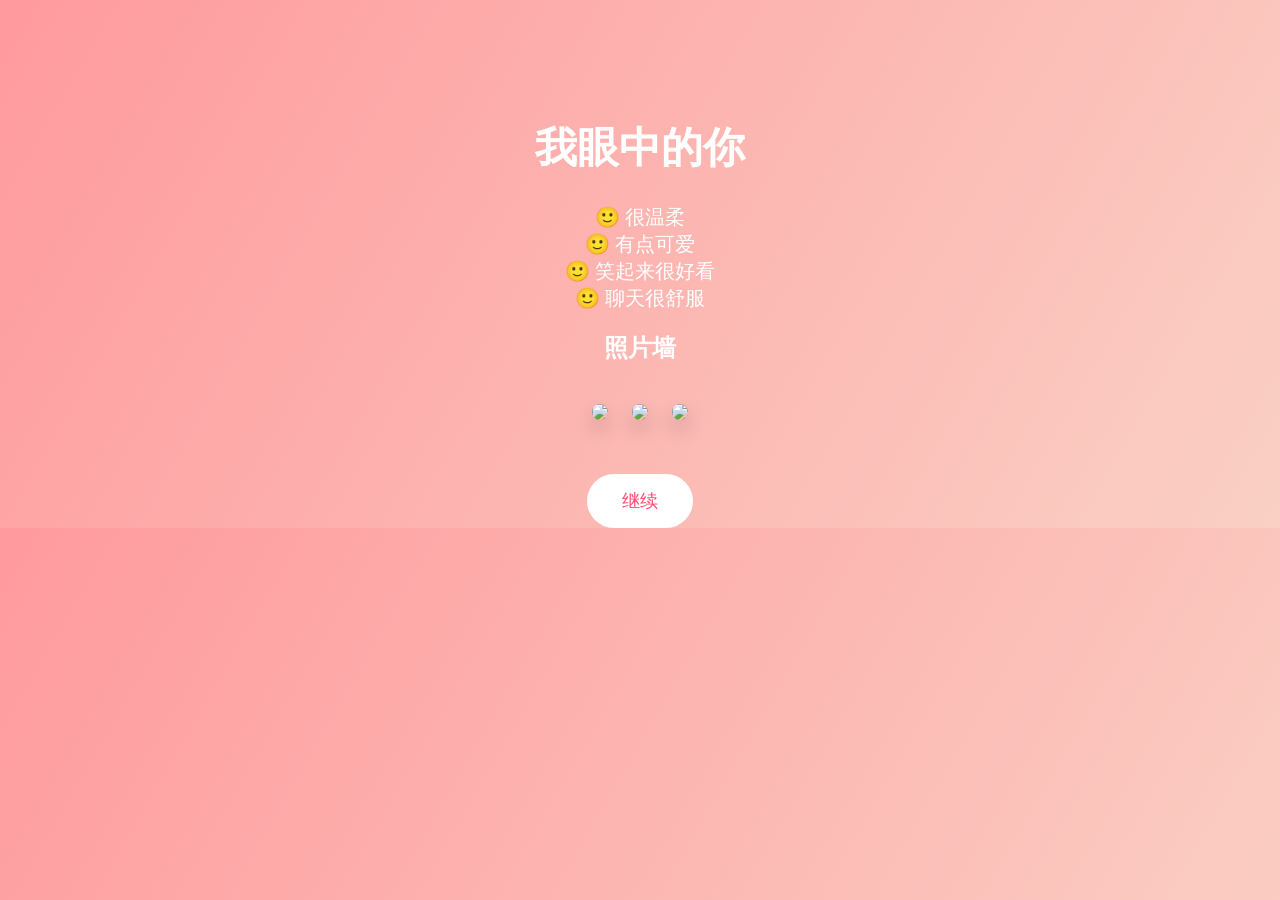
==== story.html @ 74b913af "Add files via upload" ====
<!DOCTYPE html>
<html lang="zh">

<head>

<meta charset="UTF-8">
<meta name="viewport" content="width=device-width, initial-scale=1.0">

<title>我眼中的你</title>

<link rel="stylesheet" href="css/style.css">

</head>

<body>

<div class="container">

<h1>我眼中的你</h1>

<ul class="list">

<li>🙂 很温柔</li>
<li>🙂 有点可爱</li>
<li>🙂 笑起来很好看</li>
<li>🙂 聊天很舒服</li>

</ul>

<h2>照片墙</h2>

<div class="photos">

<img src="photos/photo1.jpg">
<img src="photos/photo2.jpg">
<img src="photos/photo3.jpg">

</div>

<a class="btn" href="future.html">继续</a>

</div>

</body>
</html>
---- css/style.css ----
body{

margin:0;
padding:0;
font-family:"Microsoft YaHei";
text-align:center;
background:linear-gradient(120deg,#ff9a9e,#fad0c4);
color:white;

}

.container{

width:80%;
margin:auto;
margin-top:120px;

}

h1{

font-size:42px;

}

.btn{

display:inline-block;
margin-top:40px;
padding:15px 35px;
background:white;
color:#ff4b6e;
text-decoration:none;
border-radius:30px;
font-size:18px;
transition:0.3s;

}

.btn:hover{

transform:scale(1.1);

}

.photos{

margin-top:30px;

}

.photos img{

width:220px;
margin:10px;
border-radius:12px;
box-shadow:0 10px 20px rgba(0,0,0,0.2);

}

.list{

list-style:none;
padding:0;
font-size:20px;

}

.todo{

font-size:22px;
margin-top:30px;

}

.text{

font-size:20px;
line-height:1.8;

}

canvas{

position:fixed;
top:0;
left:0;
z-index:-1;

}
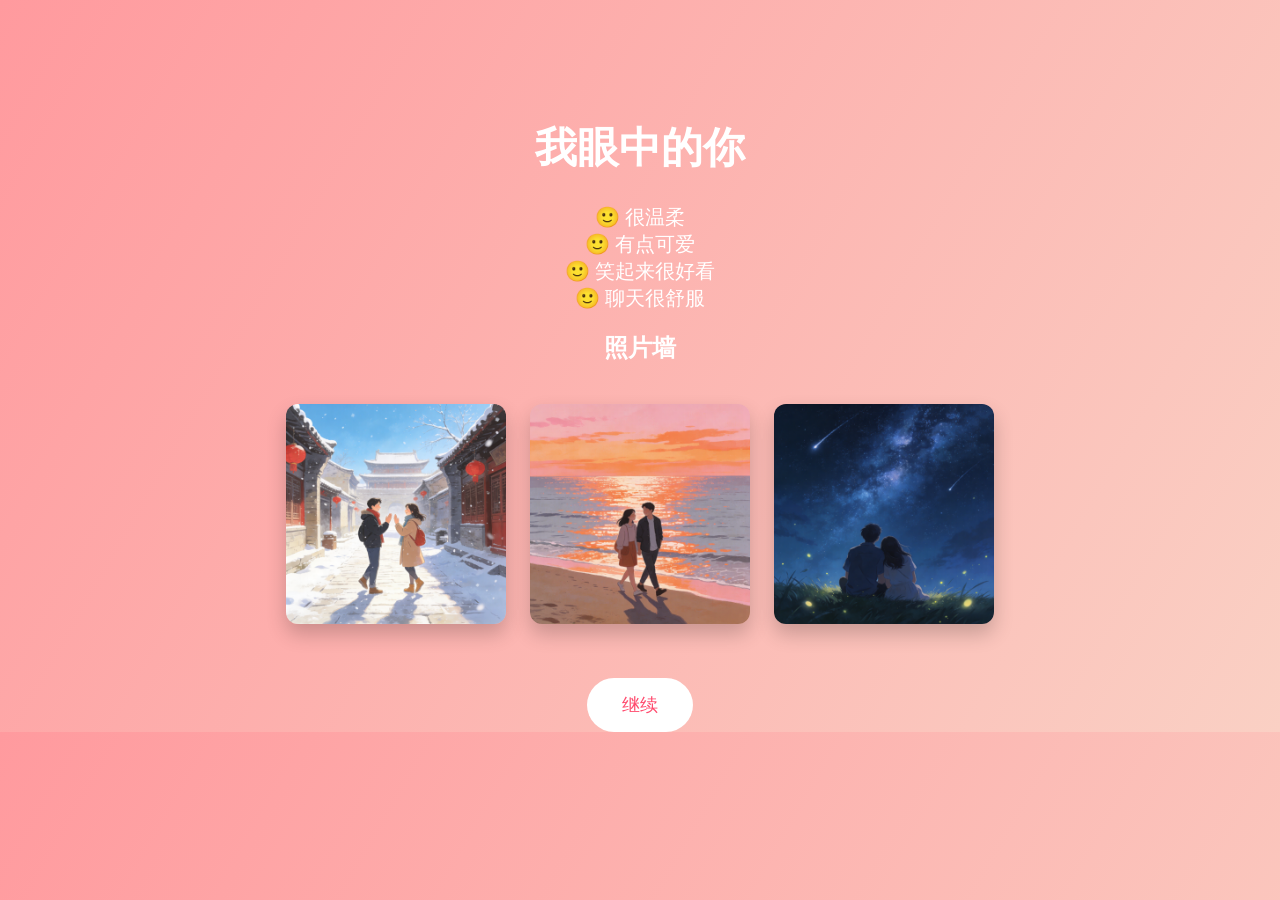
==== commit d0b9f4ce: "Update story.html" ====
--- a/story.html
+++ b/story.html
@@ -31,9 +31,9 @@
 
 <div class="photos">
 
-<img src="photos/photo1.jpg">
-<img src="photos/photo2.jpg">
-<img src="photos/photo3.jpg">
+<img src="photo1.jpg">
+<img src="photo2.jpg">
+<img src="photo3.jpg">
 
 </div>
 
@@ -42,4 +42,4 @@
 </div>
 
 </body>
-</html>+</html>
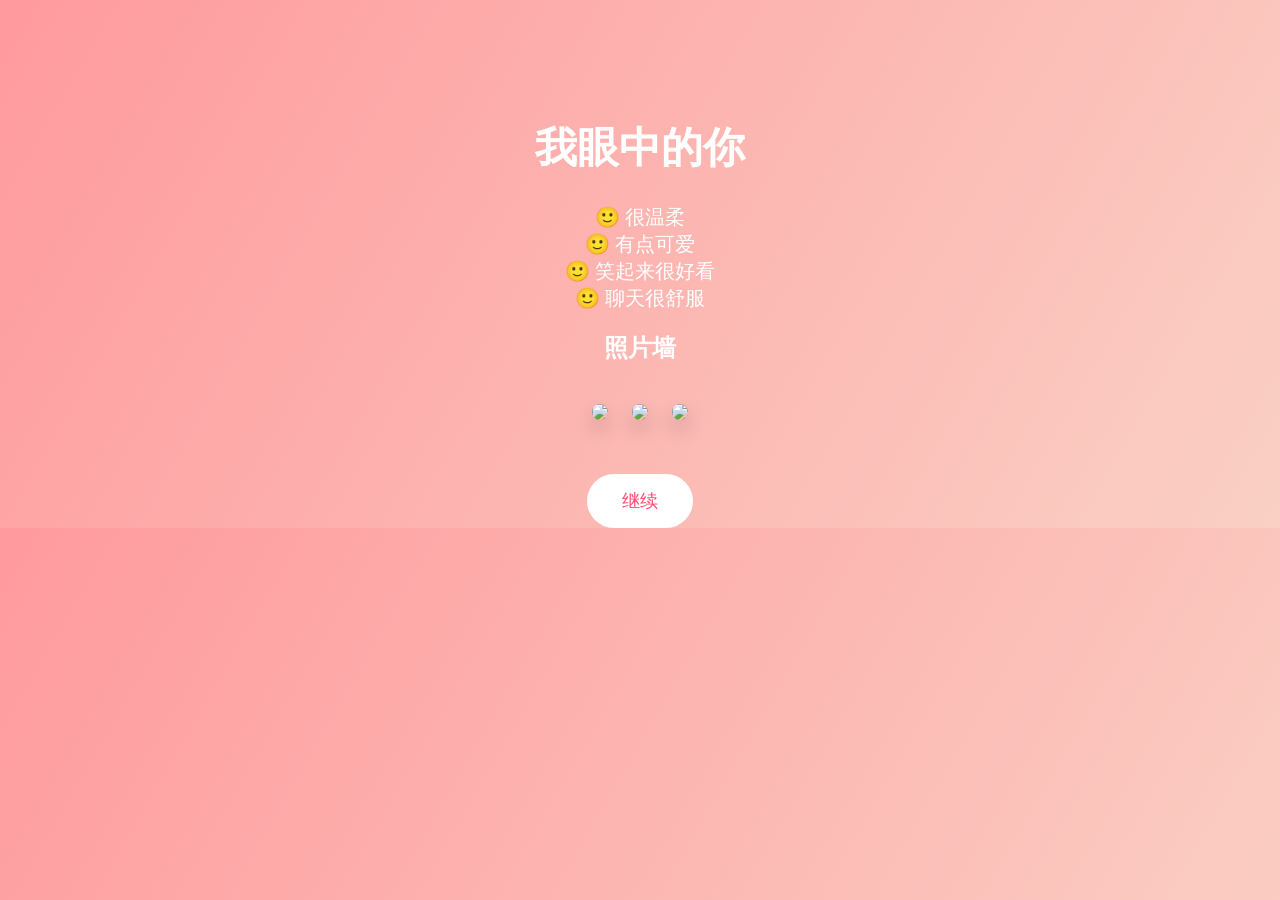
==== commit 27efcb0c: "Update story.html" ====
--- a/story.html
+++ b/story.html
@@ -31,9 +31,9 @@
 
 <div class="photos">
 
-<img src="photo1.jpg">
-<img src="photo2.jpg">
-<img src="photo3.jpg">
+<img src="photos/photo1.jpg">
+<img src="photos/photo2.jpg">
+<img src="photos/photo3.jpg">
 
 </div>
 
